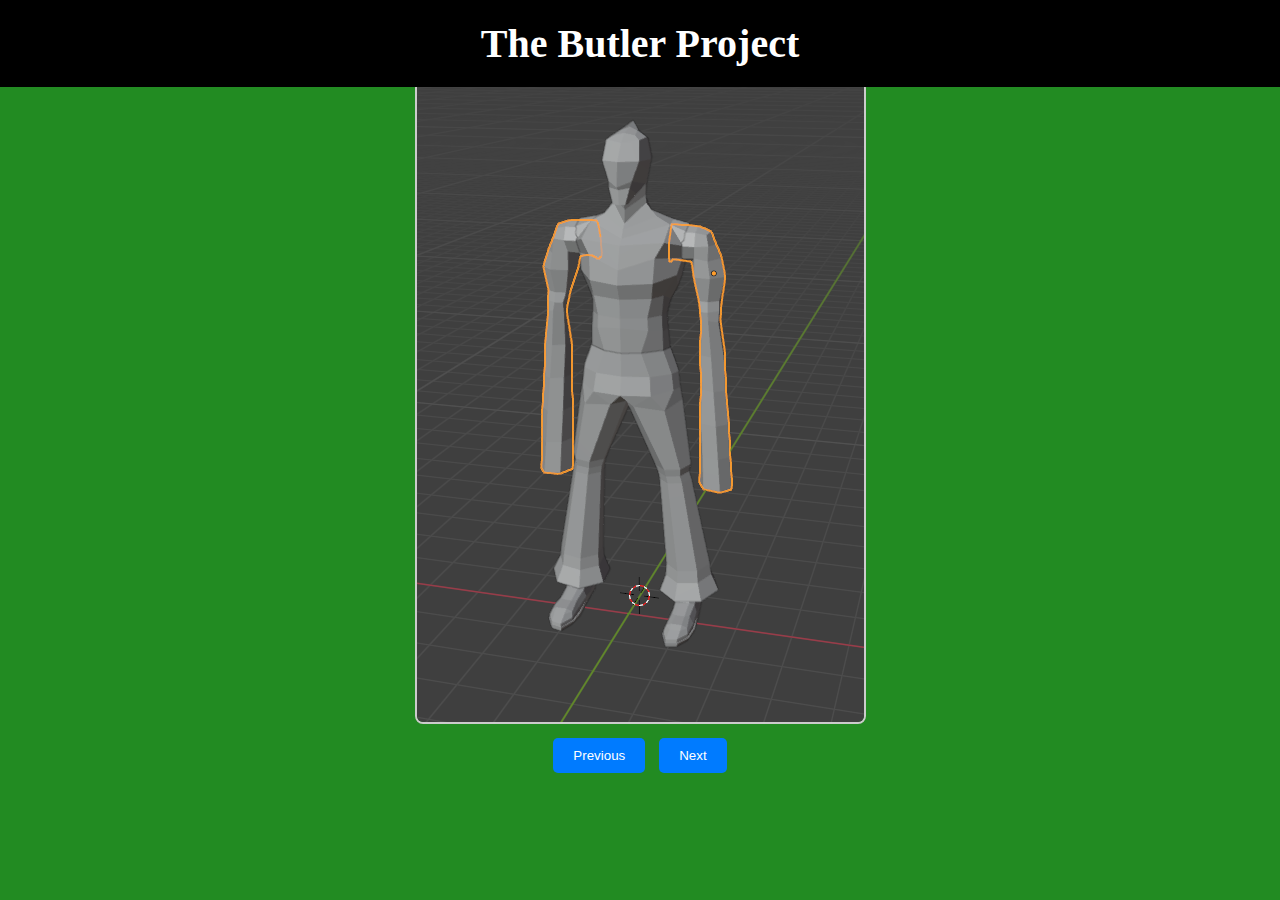
==== Index.html @ 230a2798 "Quick template" ====
<!DOCTYPE html>
<html lang="en">
<head>
    <meta charset="UTF-8">
    <meta name="viewport" content="width=device-width, initial-scale=1.0">
    <title>The Butler Project</title>
    <link rel="stylesheet" href="styles.css">
</head>
<body>
    <div class="title-bar">
        <h1>The Butler Project</h1>
    </div>
    
    <div class="gallery-container">
        <img id="photo" src="images/photo1.jpg" alt="Gallery Photo">
        <div class="buttons">
            <button id="prev">Previous</button>
            <button id="next">Next</button>
        </div>
    </div>

    <script src="script.js"></script>
</body>
</html>
---- styles.css ----
body {
    margin: 0;
    background-color: #228B22; /* Forest Green */
}

.title-bar {
    width: 100%;
    background-color: black;
    color: white;
    text-align: center;
    padding: 20px 0;
    position: fixed; /* Fixes the title bar at the top */
    top: 0; /* Aligns it to the top */
    left: 0; /* Aligns it to the left */
    z-index: 1000; /* Ensures it stays above other content */
}

.title-bar h1 {
    margin: 0;
    font-size: 2.5em; /* Adjust the size as needed */
}

.gallery-container {
    text-align: center;
    margin-top: 80px; /* Adds space below the title bar */
}

img {
    max-width: 80%;
    height: auto;
    border: 2px solid #ccc;
    border-radius: 8px;
}

.buttons {
    margin-top: 10px;
}

button {
    padding: 10px 20px;
    margin: 0 5px;
    border: none;
    border-radius: 5px;
    background-color: #007BFF;
    color: white;
    cursor: pointer;
}

button:hover {
    background-color: #0056b3;
}
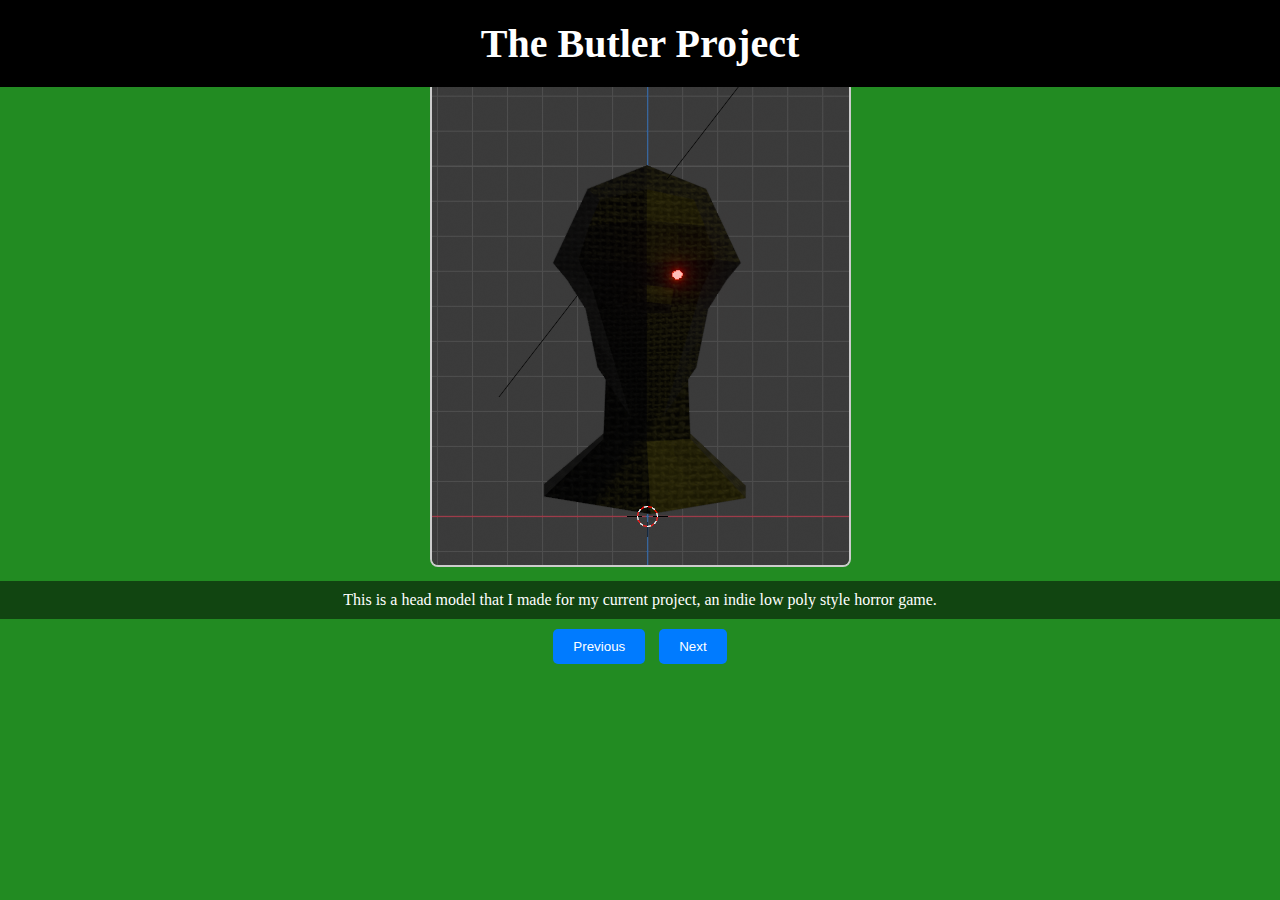
==== commit f56caf4b: "exit ticket" ====
--- a/Index.html
+++ b/Index.html
@@ -12,7 +12,10 @@
     </div>
     
     <div class="gallery-container">
-        <img id="photo" src="images/photo1.jpg" alt="Gallery Photo">
+        <img id="photo" src="images/photo1.png" alt="Gallery Photo">
+        <div class="photo-caption">
+            <span id="caption-text">Caption for photo 1</span>
+        </div>
         <div class="buttons">
             <button id="prev">Previous</button>
             <button id="next">Next</button>
@@ -21,4 +24,4 @@
 
     <script src="script.js"></script>
 </body>
-</html>+</html>
--- a/styles.css
+++ b/styles.css
@@ -32,6 +32,14 @@
     border-radius: 8px;
 }
 
+.photo-caption {
+    background-color: rgba(0, 0, 0, 0.5); /* Transparent black */
+    color: white;
+    text-align: center;
+    padding: 10px;
+    margin-top: 10px;
+}
+
 .buttons {
     margin-top: 10px;
 }
@@ -48,4 +56,4 @@
 
 button:hover {
     background-color: #0056b3;
-}+}
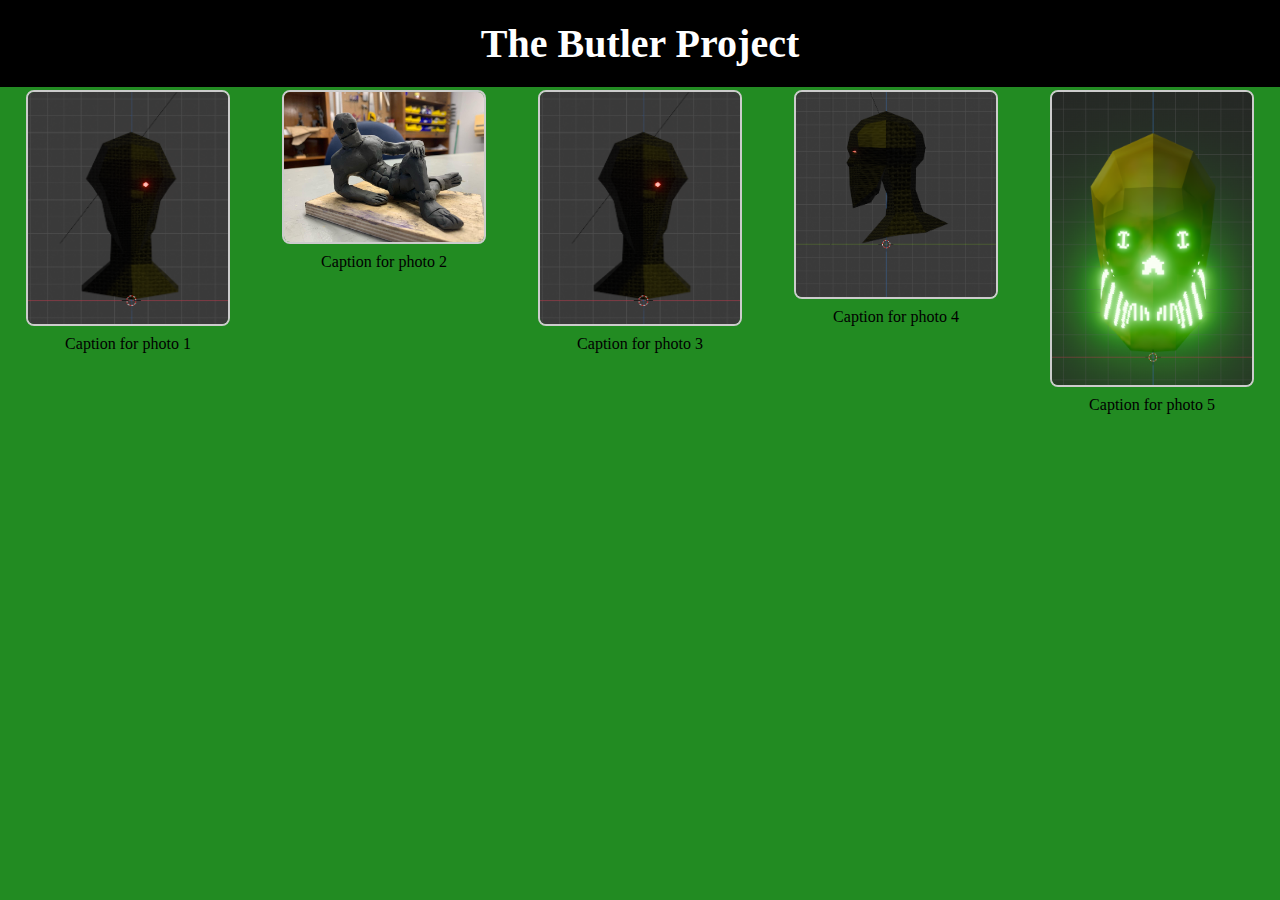
==== commit 1da6b16e: "ahahah need to start over and you know it" ====
--- a/Index.html
+++ b/Index.html
@@ -12,13 +12,35 @@
     </div>
     
     <div class="gallery-container">
-        <img id="photo" src="images/photo1.png" alt="Gallery Photo">
-        <div class="photo-caption">
-            <span id="caption-text">Caption for photo 1</span>
+        <div class="photo-wrapper">
+            <img src="images/photo1.png" alt="Gallery Photo 1">
+            <div class="photo-caption">
+                <span>Caption for photo 1</span>
+            </div>
         </div>
-        <div class="buttons">
-            <button id="prev">Previous</button>
-            <button id="next">Next</button>
+        <div class="photo-wrapper">
+            <img src="images/photo2.png" alt="Gallery Photo 2">
+            <div class="photo-caption">
+                <span>Caption for photo 2</span>
+            </div>
+        </div>
+        <div class="photo-wrapper">
+            <img src="images/photo3.png" alt="Gallery Photo 3">
+            <div class="photo-caption">
+                <span>Caption for photo 3</span>
+            </div>
+        </div>
+        <div class="photo-wrapper">
+            <img src="images/photo4.png" alt="Gallery Photo 4">
+            <div class="photo-caption">
+                <span>Caption for photo 4</span>
+            </div>
+        </div>
+        <div class="photo-wrapper">
+            <img src="images/photo5.png" alt="Gallery Photo 5">
+            <div class="photo-caption">
+                <span>Caption for photo 5</span>
+            </div>
         </div>
     </div>
 
--- a/styles.css
+++ b/styles.css
@@ -21,39 +21,25 @@
 }
 
 .gallery-container {
-    text-align: center;
+    display: flex; /* Use flexbox for layout */
+    flex-wrap: wrap; /* Allow wrapping of items */
+    justify-content: space-around; /* Evenly spread items */
     margin-top: 80px; /* Adds space below the title bar */
 }
 
+.photo-wrapper {
+    margin: 10px; /* Space between images */
+    position: relative; /* Allows absolute positioning of the caption */
+}
+
 img {
-    max-width: 80%;
+    max-width: 200px; /* Set a specific max-width for the showcase */
     height: auto;
     border: 2px solid #ccc;
     border-radius: 8px;
 }
 
 .photo-caption {
-    background-color: rgba(0, 0, 0, 0.5); /* Transparent black */
-    color: white;
-    text-align: center;
-    padding: 10px;
-    margin-top: 10px;
+    text-align: center; /* Center the caption */
+    margin-top: 5px; /* Space above the caption */
 }
-
-.buttons {
-    margin-top: 10px;
-}
-
-button {
-    padding: 10px 20px;
-    margin: 0 5px;
-    border: none;
-    border-radius: 5px;
-    background-color: #007BFF;
-    color: white;
-    cursor: pointer;
-}
-
-button:hover {
-    background-color: #0056b3;
-}
